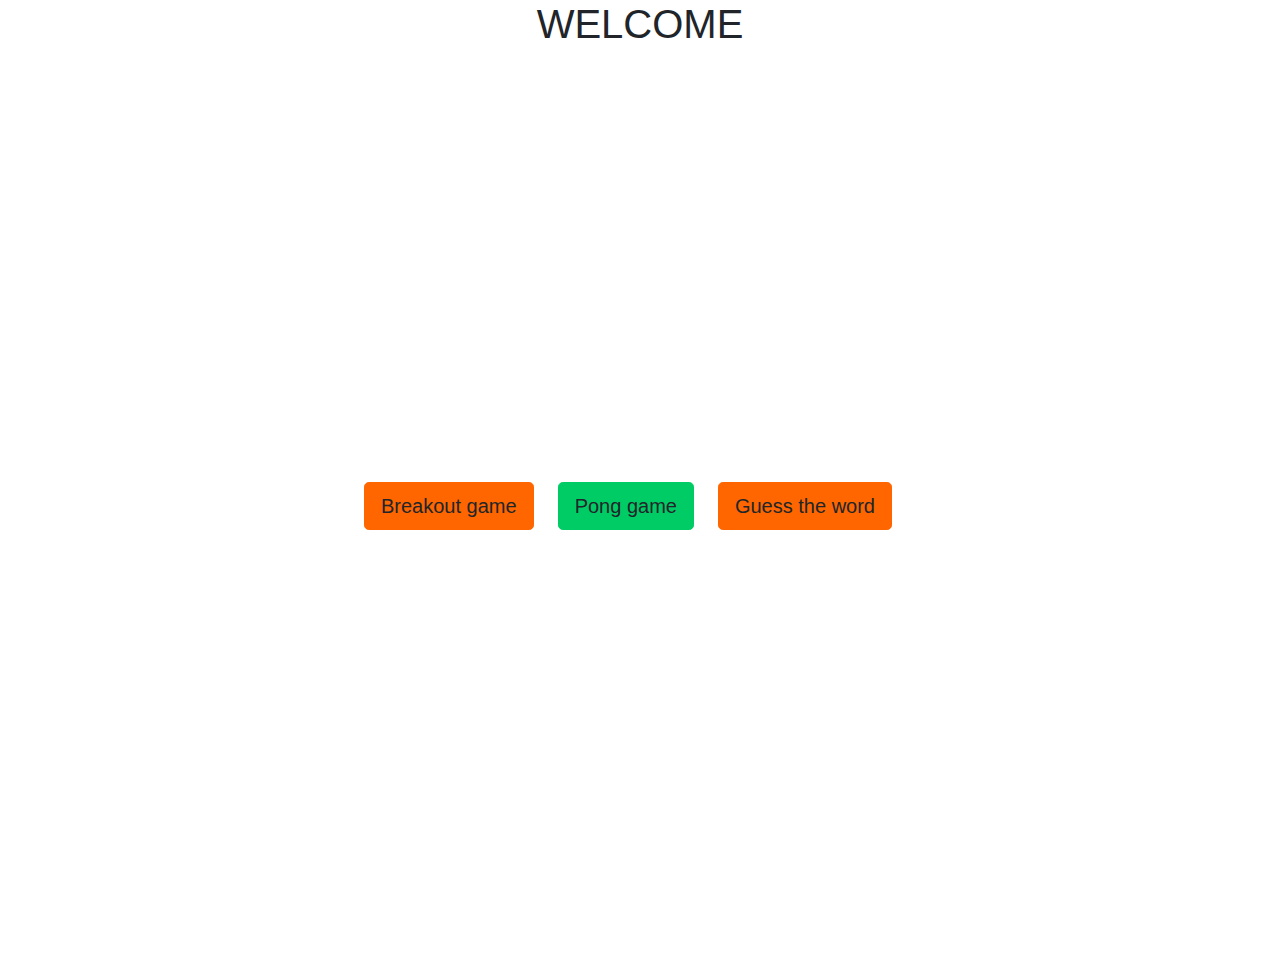
==== games.html @ eadb305c "new update" ====
<!DOCTYPE html>
<html>
<head>
  <title>Button Example</title>
  <link rel="stylesheet" href="https://maxcdn.bootstrapcdn.com/bootstrap/4.5.2/css/bootstrap.min.css">
  <style>
    /* Center the buttons */
    .center {
      display: flex;
      justify-content: center;
      align-items: center;
      height: 100vh;
    }

    /* Button styling */
    .btn-task {
      background-color: #ff6600;
      border-color: #ff6600;
    }

    .btn-task:hover {
      background-color: #ff8533;
      border-color: #ff8533;
    }

    .btn-game {
      background-color: #00cc66;
      border-color: #00cc66;
    }

    .btn-game:hover {
      background-color: #00e673;
      border-color: #00e673;
    }
  </style>
</head>
<body>
    <h1><CENTER>WELCOME </CENTER></h1>
  <div id="buttonContainer" class="center">
    <button id="taskButton" class="btn btn-lg btn-task mr-4" onclick="navigateToPage('breakoutgame/breakout.html')">Breakout game</button>
    <button id="gameButton" class="btn btn-lg btn-game mr-4" onclick="navigateToPage('ponggame/Pong.html')">Pong game</button>
    <button id="taskButton" class="btn btn-lg btn-task mr-4" onclick="navigateToPage('guesstheword/guess.html')">Guess the word </button>

  </div>

  <script>
    // Generate a random color in hexadecimal format
    function generateRandomColor() {
      var letters = "0123456789ABCDEF";
      var color = "#";
      for (var i = 0; i < 6; i++) {
        color += letters[Math.floor(Math.random() * 16)];
      }
      return color;
    }

    // Change the background color of the button container every 2 seconds
    function changeBackgroundColor() {
      var buttonContainer = document.getElementById("buttonContainer");
      buttonContainer.style.backgroundColor = generateRandomColor();
    }

    // Trigger color change every 2 seconds
    setInterval(changeBackgroundColor, 1000);

    function navigateToPage(url) {
      window.location.href = url;
    }
  </script>
</body>
</html>
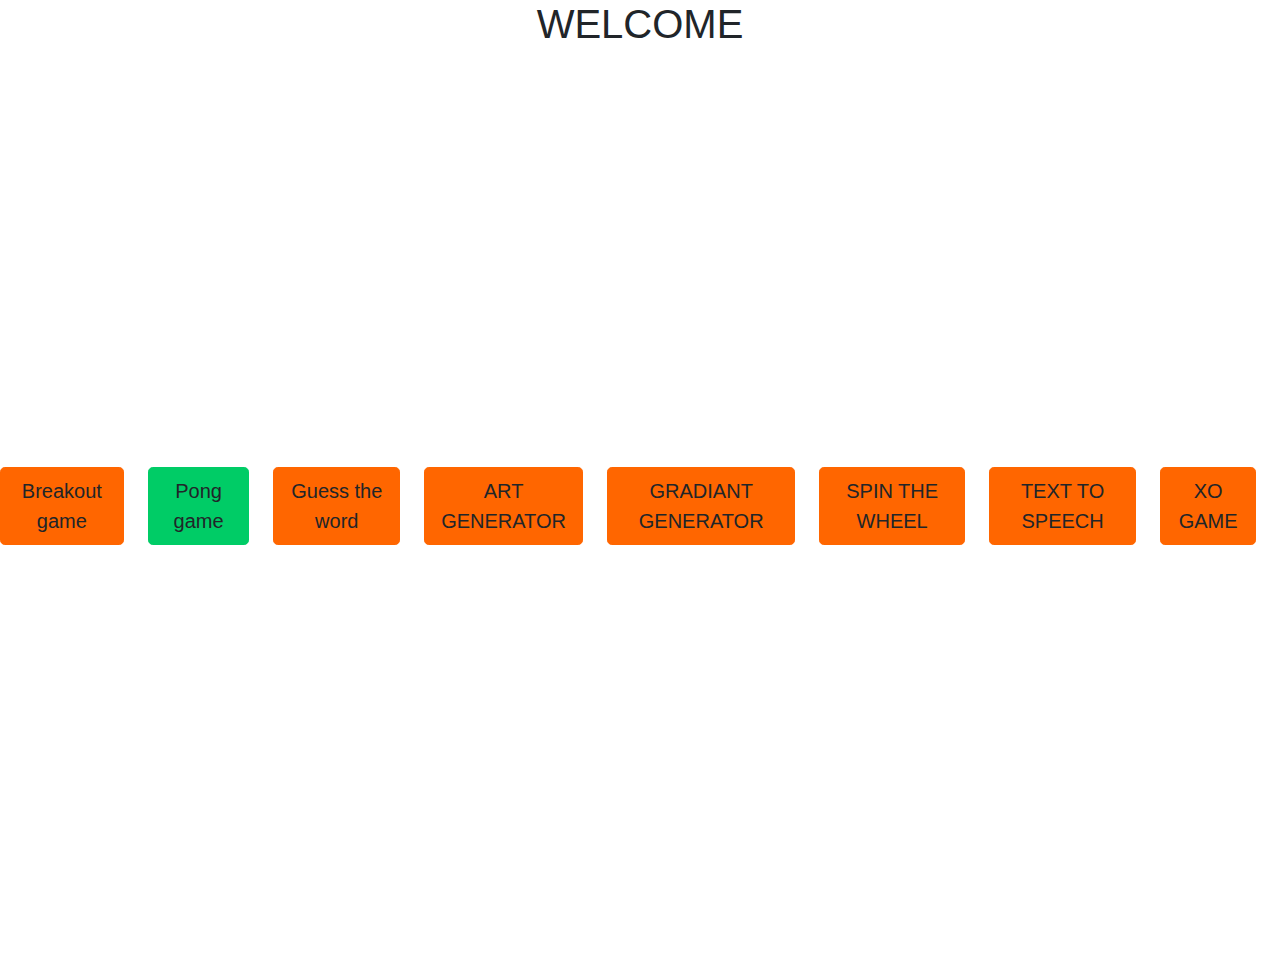
==== commit 26787f36: "addnewgames" ====
--- a/games.html
+++ b/games.html
@@ -40,6 +40,11 @@
     <button id="taskButton" class="btn btn-lg btn-task mr-4" onclick="navigateToPage('breakoutgame/breakout.html')">Breakout game</button>
     <button id="gameButton" class="btn btn-lg btn-game mr-4" onclick="navigateToPage('ponggame/Pong.html')">Pong game</button>
     <button id="taskButton" class="btn btn-lg btn-task mr-4" onclick="navigateToPage('guesstheword/guess.html')">Guess the word </button>
+    <button id="taskButton" class="btn btn-lg btn-task mr-4" onclick="navigateToPage('artgenerator/index.html')">ART GENERATOR </button>
+    <button id="taskButton" class="btn btn-lg btn-task mr-4" onclick="navigateToPage('gradientgenerator/index.html')">GRADIANT GENERATOR </button>
+    <button id="taskButton" class="btn btn-lg btn-task mr-4" onclick="navigateToPage('spinthewheel/index.html')">SPIN THE WHEEL </button>
+    <button id="taskButton" class="btn btn-lg btn-task mr-4" onclick="navigateToPage('texttispeech/index.html')">TEXT TO SPEECH </button>
+    <button id="taskButton" class="btn btn-lg btn-task mr-4" onclick="navigateToPage('xogame/index.html')">XO GAME </button>
 
   </div>
 
